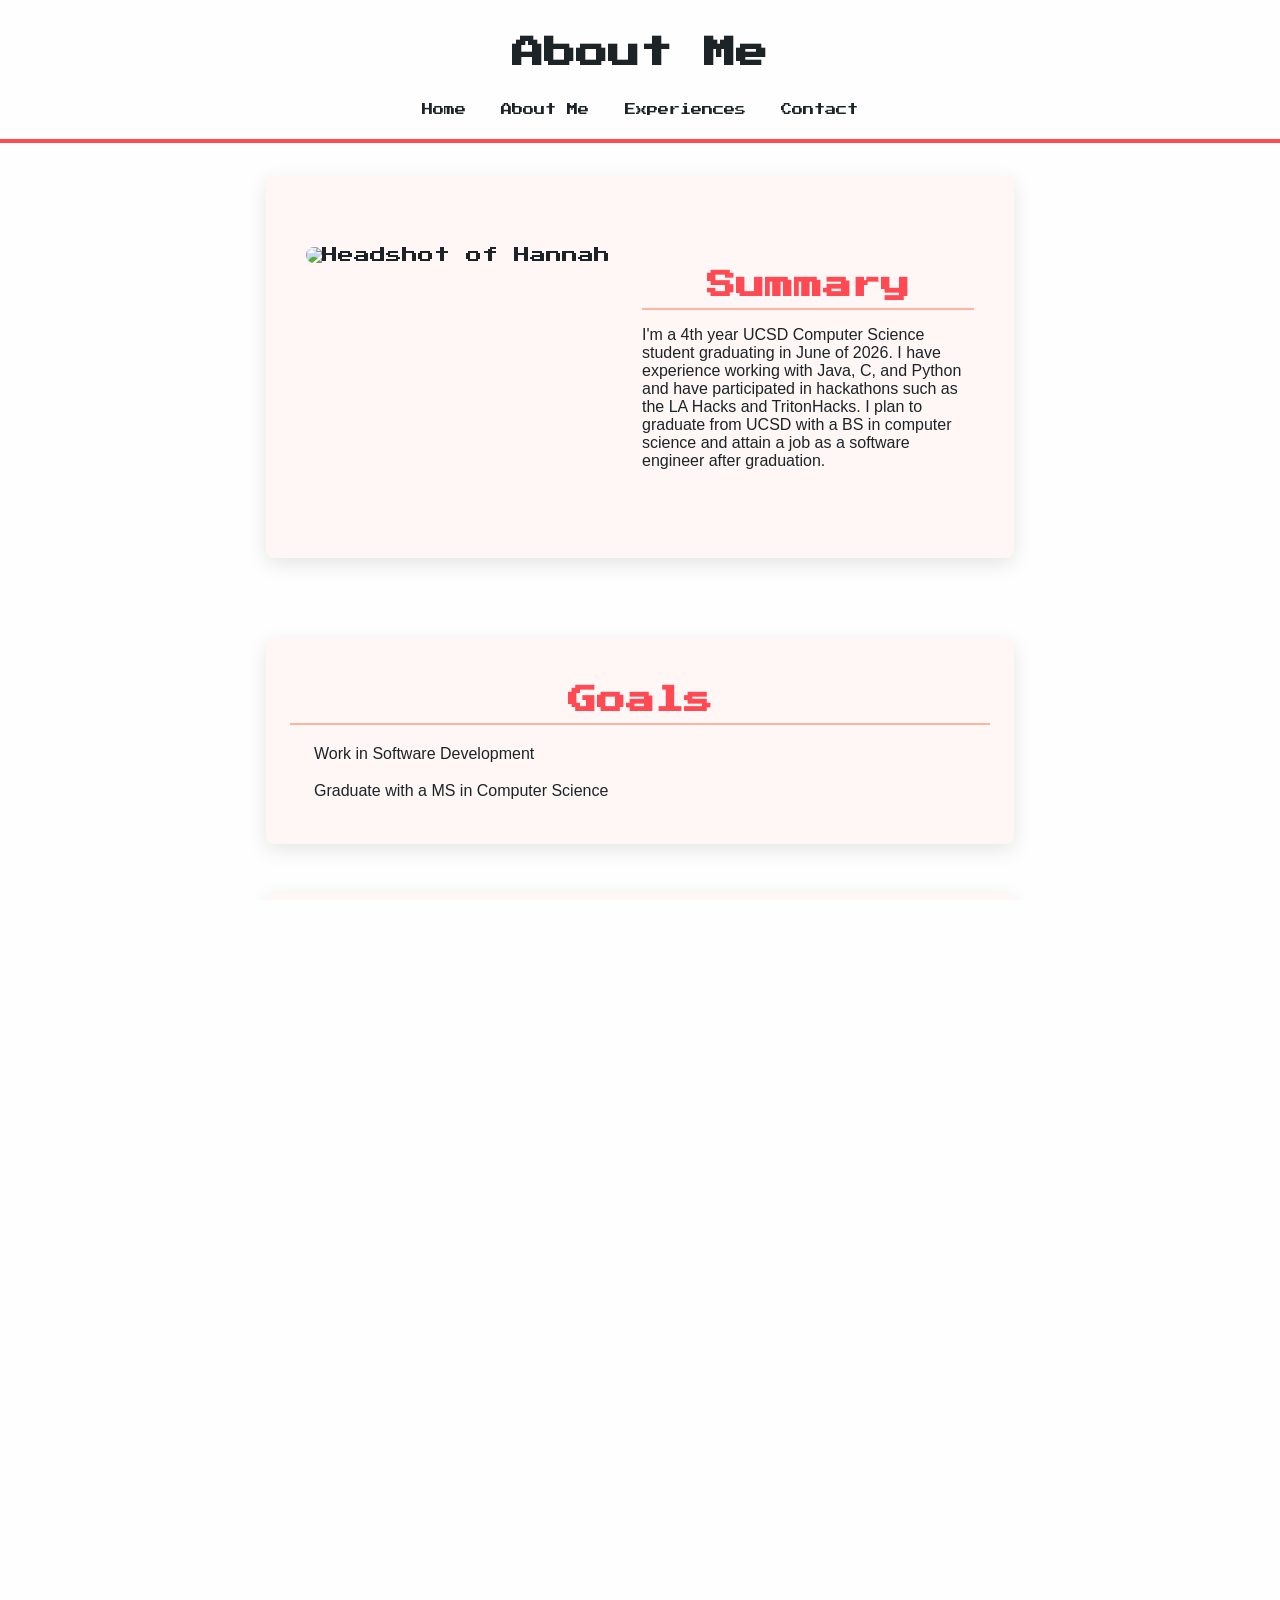
==== pages/aboutme.html @ 8ab7c665 "update all pages to include smooth transistion" ====
<!DOCTYPE html>
<html lang="en">

<head>
	<meta charset="utf-8" />
	<meta name="description" content="About Me page for Hannah's Personal Portfolio" />
	<meta name="keywords" content="HTML, CSS, JavaScript" />
	<meta name="author" content="Hannah Coates" />
    <meta name="viewport" content="width=device-width, initial-scale=1">
	<title>Hannah's Personal Portfolio Website - About Me</title>
	<link href="../assets/favicon.ico" rel="icon" />
    <link href="../style.css" rel="stylesheet">
    <style>
        @view-transition {
            navigation: auto;
        }
    </style>
</head>

<body>
	<header>
        <h1>About Me</h1>
        <nav>
            <ul>
                <li>
                    <a href="../index.html">Home</a>
                </li>
                <li>
                    <a href="aboutme.html">About Me</a>
                </li>
                <li>
                    <a href="experiences.html">Experiences</a>
                </li>
                <li>
                    <a href="contact.html">Contact</a>
                </li>
            </ul>
        </nav>
    </header>

    <main>   
        <section id="summary">
            <div class="summary-container">
                <picture class="summary-image">
                    <source srcset="../assets/hannah2.avif" type="image/avif">
                    <source srcset="../assets/hannah2.webp" type="image/webp">
                    <img src="../assets/hannah2.jpg" alt="Headshot of Hannah">
                </picture>

                <div class="summary-text">
                    <h2>Summary</h2>
                    <p>I'm a 4th year UCSD Computer Science student graduating in June of 2026. I have experience working with Java, C, and Python and have participated in hackathons such as the LA Hacks and TritonHacks. I plan to graduate from UCSD with a BS in computer science and attain a job as a software engineer after graduation.</p>
                </div>
            </div>
        </section>

        <br>

        <section id="goals">
            <h2>Goals</h2>
            <ul>
                <li>Work in Software Development</li>
                <li>Graduate with a MS in Computer Science</li>
            </ul>
        </section>

        <br>

        <section id="skills">
            <h2>Skills</h2>

            <label for="java-skill">Java</label>
            <progress id="java-skill" value="90" max="100">90%</progress>

            <label for="c-skill">C</label>
            <progress id="c-skill" value="85" max="100">80%</progress>

            <label for="python-skill">Python</label>
            <progress id="python-skill" value="60" max="100">60%</progress>
        </section>

        <br>

        <section id="hobbies">
            <h2>Hobbies</h2>
                <ul>
                    <li>Crochet</li>
                    <li>Hiking 
                        <br>
                        <svg width="100px"  viewBox="0 0 235 168" fill="none" xmlns="http://www.w3.org/2000/svg">
                            <path d="M80.5404 0L161.081 168H0L80.5404 0Z" fill="#D9D9D9"/>
                            <path d="M80.5404 0L161.081 168H0L80.5404 0Z" fill="#D9D9D9"/>
                            <path d="M160.287 167.5H0.793289L80.5404 1.15625L160.287 167.5Z" fill="#57565C" stroke="#3C3C3C" stroke-width="3px"/>
                            <path d="M233.686 167.5H80.3949L157.04 34.0039L233.686 167.5Z" fill="#57565C" stroke="#3C3C3C" stroke-width="3px"/>
                            <path d="M157.54 33L181.789 76.5H133.292L157.54 33Z" fill="white"/>
                            <path d="M157.54 33L181.789 76.5H133.292L157.54 33Z" fill="white"/>
                            <path d="M80.5404 0L107.387 57.75H53.6936L80.5404 0Z" fill="white"/>
                        </svg>
                    </li>
                    <li>Knitting</li>
                </ul>
        </section>
    </main>

    <footer>
		<p>This page was made by Hannah Coates</p>
        <button id="theme-toggle">Toggle Theme</button> 
	</footer>

    <script src="../script.js"></script>
</body>

</html>
---- style.css ----
@charset "utf-8";

/* === Root Variables === */
@import url('https://fonts.googleapis.com/css2?family=Press+Start+2P&display=swap');

:root {
    color-scheme: light dark;

    --accent: color(display-p3 1 0.36 0.36);
    --accent-2: color(display-p3 1 0.72 0.64);
    --bg: color-mix(in srgb, white 90%, color(display-p3 0.97 0.97 0.98));
    --text: color(display-p3 0.12 0.14 0.15);
    --card-bg: color-mix(in srgb, white 95%, var(--accent) 5%);
    --header-height: 8.5rem;
    --page-gutter: 2rem;
    --card-radius: 0.5rem;
    --card-shadow: 0 8px 18px color-mix(in srgb, rgba(0,0,0,0.6) 80%, var(--accent) 20%);
    --ui-speed: 240ms;
}

html.dark {
    --bg: color-mix(in srgb, black 90%, color(display-p3 0.1 0.1 0.1));
    --text: color(display-p3 0.94 0.94 0.94);
    --card-bg: color-mix(in srgb, rgb(45, 39, 39) 80%, var(--accent-2) 20%);
    --card-shadow: 0 8px 18px color-mix(in srgb, rgba(231,231,231,0.6) 80%, var(--accent-2) 20%);
}

html.fun {
    --bg: color(display-p3 0.85 0.92 0.95);       
    --text: color(display-p3 0.10 0.15 0.10);    
    --card-bg: color(display-p3 0.75 0.85 0.80); 
    --accent: color(display-p3 0.30 0.60 0.95); 
    --accent-2: color(display-p3 0.65 0.45 0.25);
    --card-shadow: 0 8px 18px rgba(50, 100, 120, 0.35);
}

html, body {
    width: 100%;
    margin: 0;
    padding: 0;
    height: 100%;
    background: var(--bg);
    color: var(--text);
    font-family: 'Press Start 2P', system-ui, -apple-system, "Segoe UI", Roboto, "Helvetica Neue", Arial, sans-serif;
    font-size: 16px;
    overflow-x: hidden;
}

body {
    display: grid;
    grid-template-rows: auto 1fr auto;
    min-height: 100dvh;
}

h2 {
    color: var(--accent);
    text-align: center;
}

h3 {
    color: var(--accent-2);
    text-align: center;
    font-size: 1rem;
}

/* === Header / Navigation === */
header {
    position: sticky;
    top: 0;
    left: 0;
    right: 0;
    z-index: 10;
    background-color: var(--bg);
    border-bottom: 4px solid var(--accent);
    padding: 1rem 2rem;
    display: flex;
    flex-direction: column;
    align-items: center;
    text-align: center;
}

header nav ul {
    display: flex;
    flex-wrap: wrap;
    justify-content: center;
    gap: 1rem;
    list-style: none;
    padding: 0;
    margin: 0.5rem 0;
}

header nav a {
    font-size: 0.7rem;
    padding: 0.45rem 0.6rem;
    border-radius: 0.25rem;
    color: var(--text);
    text-decoration: none;
    transition: transform var(--ui-speed) ease, color var(--ui-speed) ease;
}

header nav a:hover {
    color: var(--accent);
    transform: translateY(-2px) scale(1.02);
}

#work-experiences a {
    color: var(--accent);
    font-weight: bold;
    transition: transform var(--ui-speed) ease, color var(--ui-speed) ease;
}

#work-experiences a:hover {
    color: var(--accent-2);
}

/* === Main Content === */
main {
    max-width: 100%;
    padding: 0 1rem;
    margin: auto;
}

main p,
main ul {
    font-family: 'Roboto', sans-serif;
}

#home-page { 
  background-image: url("./assets/ucsd.png"); 
  background-size: cover; 
  background-position: center;
  background-repeat: no-repeat;
  background-attachment: fixed;
  min-height: 100vh; width: 100%; 
  margin: 0; display: flex; 
  flex-direction: column; 
  align-items: center; 
  justify-content: center; 
  color: white;
  text-shadow: 1.5px 1.5px 4.5px rgba(0,0,0,0.7); 
  text-align: center; 
  p {
    font-family: 'Roboto', sans-serif;
    font-size: 1.5rem;
  }
}

section {
    max-width: 700px;
    margin: 2rem auto;
    padding: 1.5rem;
    background-color: var(--card-bg);
    border-radius: var(--card-radius);
    box-shadow: 0 6px 20px rgba(0,0,0,0.1);
}

section h2 {
    font-size: 1.8rem;
    margin-bottom: 1rem;
    border-bottom: 2px solid var(--accent-2);
    padding-bottom: 0.5rem;
}

section ul {
    padding-left: 1.5rem;
}

section ul li {
    margin-bottom: 0.75rem;
    line-height: 1.6;
    display: flex;
    align-items: center;
    gap: 0.5rem;
}

/* === Dialog === */ 
dialog button, #theme-toggle { 
  margin-top: 0.5rem; 
  border: none; 
  background-color: var(--text); 
  color: var(--bg); 
  font-family: "Press Start 2P", cursive; 
  font-size: 0.5rem; 
  padding: 0.4rem 0.8rem; 
  cursor: pointer; 
  border-radius: var(--card-radius, 5px); 
} 

dialog button:hover { 
  background-color: var(--accent); 
} 

dialog { 
  text-align: center; 
  border-radius: var(--card-radius, 5px); 
} 

dialog p { 
  font-family: "Press Start 2P", cursive; 
} 

dialog[open] { 
  animation: fadeInDialog 0.4s ease forwards; 
}

/* Fade-in animation for dialog */ 
@keyframes fadeInDialog { 
  from { opacity: 0; transform: scale(0.95); } 
  to { opacity: 1; transform: scale(1); } 
}

/* === Info Cards === */
info-card {
    display: block;
    background-color: var(--card-bg);
    border: 3px solid var(--accent);
    border-radius: var(--card-radius);
    padding: 1rem;    
    box-shadow: 0 4px 8px var(--card-shadow);
    margin: 1rem auto;
    width: 100%;
    text-align: center;
    box-sizing: border-box;
    transition: transform 0.3s ease, box-shadow 0.3s ease;
    max-width: 600px;
}

info-card:hover {
    transform: scale(1.03);
    box-shadow: var(--card-shadow);
}

info-card .card-header {
    display: flex;
    flex-direction: column;
    align-items: center;
    justify-content: center;
    gap: 0.5rem;
    margin-bottom: 1rem;
}

info-card .card-logo {
    width: 80px;
    height: auto;
    object-fit: contain;
}

info-card h3 {
    margin-top: 0;
    font-family: 'Press Start 2P', monospace;
}

info-card p,
info-card ul {
    font-family: 'Roboto', sans-serif;
    line-height: 1.5;
    font-size: 0.9rem;
}

info-card:has(img) {
  border-color: var(--accent);
  border-style: dotted;
  border-width: 2px;
}

.skill {
    background-color: var(--accent);
    color: var(--bg);
    padding: 0.1em 0.4em;
    border-radius: 0.3em;
}

/* === Skills Section === */
#skills {
    display: flex;
    flex-direction: column;
    gap: 1rem;
    max-width: 700px;
    margin: 0 auto;
}

#skills label {
    display: block;
    font-weight: bold;
    margin-bottom: 0.25rem;
}

#skills progress {
    width: 100%;
    height: 1rem;
    border-radius: 5px;
    appearance: none;
}

#skills progress::-webkit-progress-bar { background-color: var(--bg); }
#skills progress::-webkit-progress-value { background-color: var(--accent); }

/* === Summary Section === */
.summary-container {
    display: flex;
    gap: 2rem;
    flex-wrap: wrap;
    max-width: 800px;
    margin: 2rem auto;
    padding: 1rem;
}

.summary-image img {
    width: 230px;
    height: auto;
    border-radius: 10px;
    object-fit: cover;
}

.summary-text { 
  flex: 1; 
}

#swe-image {
  display: block;
  width: min(80%, 350px);
  height: auto;
  margin: 0 auto;
  object-fit: cover;
}

/* === Contact Form === */
.contact-container, .contact-form {
    max-width: 700px;
    margin: 2rem auto;
    padding: 1.5rem;
    color: var(--text);
    background-color: var(--card-bg);
    border: 2px solid var(--accent);
    border-radius: var(--card-radius);
    box-shadow: 0 6px 16px rgba(0,0,0,0.15);
    text-align: center;
}

.contact-form fieldset { border: none; padding: 0; }
.contact-form legend { font-size: 1.2rem; font-weight: bold; margin-bottom: 1rem; color: var(--accent); }
.contact-form label { display: block; text-align: left; margin-top: 1rem; font-weight: bold; }
.contact-form input,
.contact-form textarea {
    width: 100%; padding: 0.6rem; margin-top: 0.3rem; border: 1px solid #ccc; border-radius: var(--card-radius);
    font-family: 'Roboto', sans-serif; font-size: 0.95rem; box-sizing: border-box;
}
.contact-form textarea { resize: vertical; }
.contact-form button {
    margin-top: 1.5rem; padding: 0.6rem 1.2rem;
    font-family: 'Press Start 2P', cursive;
    font-size: 0.85rem;
    color: var(--bg);
    background-color: var(--accent);
    border: none;
    border-radius: var(--card-radius);
    cursor: pointer;
    transition: transform 0.2s ease, background-color 0.2s ease;
}
.contact-form button:hover {
    background-color: var(--accent-2);
    transform: translateY(-2px) scale(1.02);
}

/* === Experience === */
.experience-links, .load-data {
    display: flex;
    justify-content: center;
    gap: 2rem;
    margin: 2rem 0;
    flex-wrap: wrap;
}

.exp-link, .data-link {
    display: inline-block;
    background-color: var(--card-bg);
    color: var(--accent);
    text-decoration: none;
    font-weight: bold;
    font-size: 1rem;
    padding: 1rem 2rem;
    border-radius: var(--card-radius);
    box-shadow: 0 4px 10px rgba(0,0,0,0.15);
    text-align: center;
    transition: transform 0.2s ease, box-shadow 0.2s ease;
}

.exp-link:hover, .data-link:hover { transform: translateY(-3px) scale(1.05); box-shadow: 0 6px 15px rgba(0,0,0,0.2); }

/* === Footer === */
footer {
    text-align: center;
    font-size: 0.6rem;
    padding: 1rem;
    border-top: 4px solid var(--accent);
    background-color: var(--bg);
}

/* === Responsive Queries === */
@media screen and (max-width: 768px) {
    .experience-links { flex-direction: column; gap: 1rem; align-items: center; }
    .exp-link { width: 80%; }
    .summary-container { flex-direction: column; align-items: center; text-align: center; }

    header nav ul {
        flex-direction: column;
        gap: 0.5rem;
        align-items: center;
        margin: 0.5rem 0;
        padding: 0;
    }

    header nav a {
        width: 80%;         
        text-align: center;
    }
}

@media screen and (max-width: 480px) {

  section {
    width: 100%;
    padding: 1rem;
    margin: 1rem auto;
    box-sizing: border-box;
  }

  h1 {
    font-size: 1rem;
  }

  info-card {
    width: 90%;
    max-width: none;
    margin: 0 auto 1rem auto;
  }

  .experience-links {
    flex-direction: column;
    align-items: center;
    width: 100%;
    padding: 0 1rem;
    box-sizing: border-box;
  }

  .exp-link {
    width: 90%;
  }
}
/* Focus outline for accessibility */
.contact-form input:focus,
.contact-form textarea:focus,
.contact-form button:focus {
  outline: 3px solid #005fcc;
  outline-offset: 2px;
}

/* Base input style */
input,
textarea {
  border: 2px solid #ccc;
  padding: 0.4rem 0.6rem;
  border-radius: 6px;
  font-size: 1rem;
  transition: 0.2s;
}
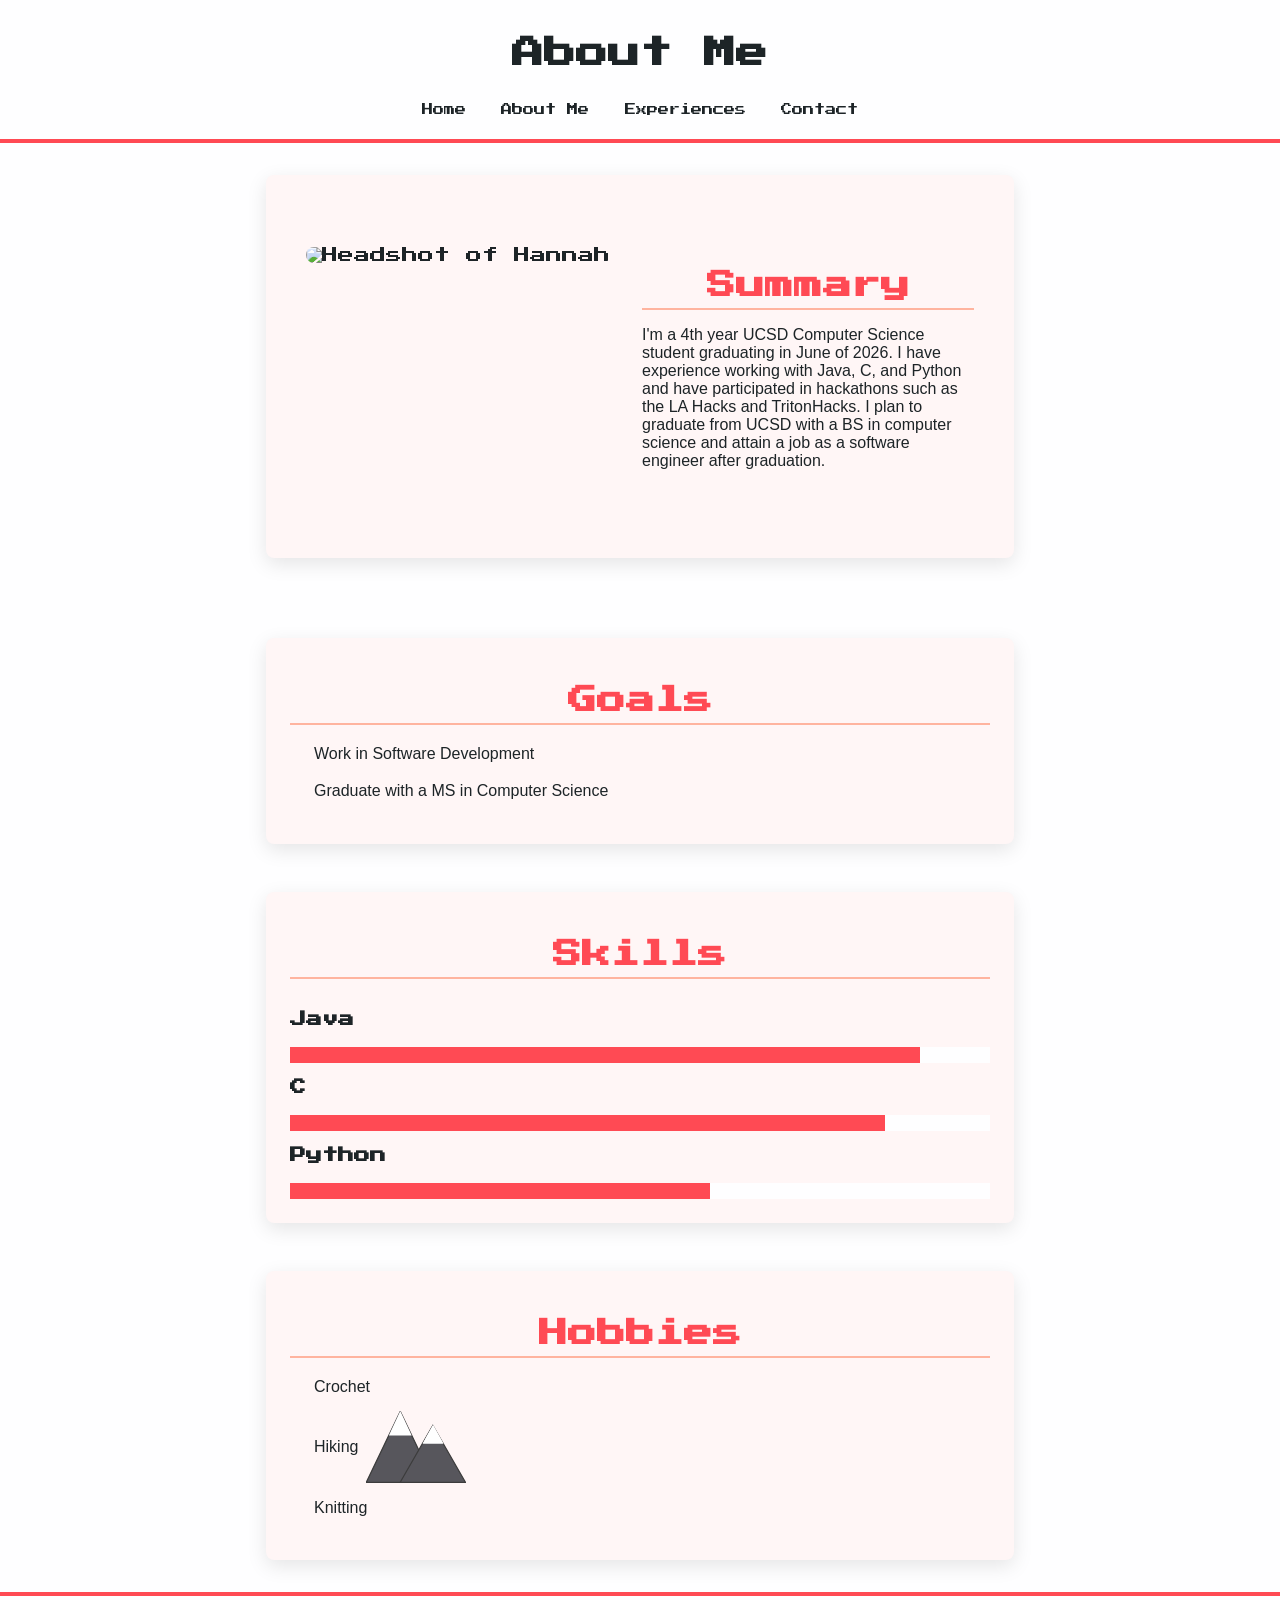
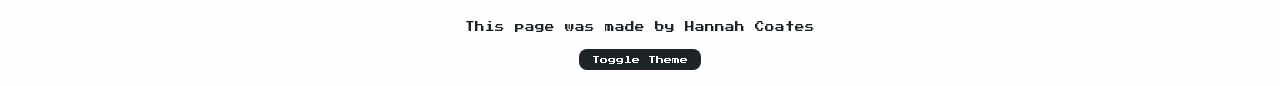
==== commit 8355fbdf: "feature: scroll to top button" ====
--- a/pages/aboutme.html
+++ b/pages/aboutme.html
@@ -107,6 +107,8 @@
         <button id="theme-toggle">Toggle Theme</button> 
 	</footer>
 
+    <button id="back-to-top">↑</button>
+    <script src="../scroll_script.js"></script>
     <script src="../script.js"></script>
 </body>
 
--- a/style.css
+++ b/style.css
@@ -38,7 +38,6 @@
     width: 100%;
     margin: 0;
     padding: 0;
-    height: 100%;
     background: var(--bg);
     color: var(--text);
     font-family: 'Press Start 2P', system-ui, -apple-system, "Segoe UI", Roboto, "Helvetica Neue", Arial, sans-serif;
@@ -465,3 +464,32 @@
   transition: 0.2s;
 }
 
+/* Back to Top Button styled to match site */
+#back-to-top {
+    position: fixed;
+    bottom: 30px;
+    right: 30px;
+    width: 50px;
+    height: 50px;
+    background-color: var(--accent);
+    color: var(--bg);
+    border: 2px solid var(--accent-2);
+    border-radius: var(--card-radius);
+    font-family: 'Press Start 2P', cursive;
+    font-size: 16px;
+    display: none;
+    align-items: center;
+    justify-content: center;
+    cursor: pointer;
+    z-index: 1000;
+    transition: transform 0.3s ease, background-color 0.3s ease, box-shadow 0.3s ease;
+    box-shadow: 0 4px 10px var(--card-shadow);
+}
+
+/* Hover effect matching other buttons */
+#back-to-top:hover {
+    background-color: var(--accent-2);
+    transform: translateY(-2px) scale(1.05);
+    box-shadow: 0 6px 15px var(--card-shadow);
+}
+
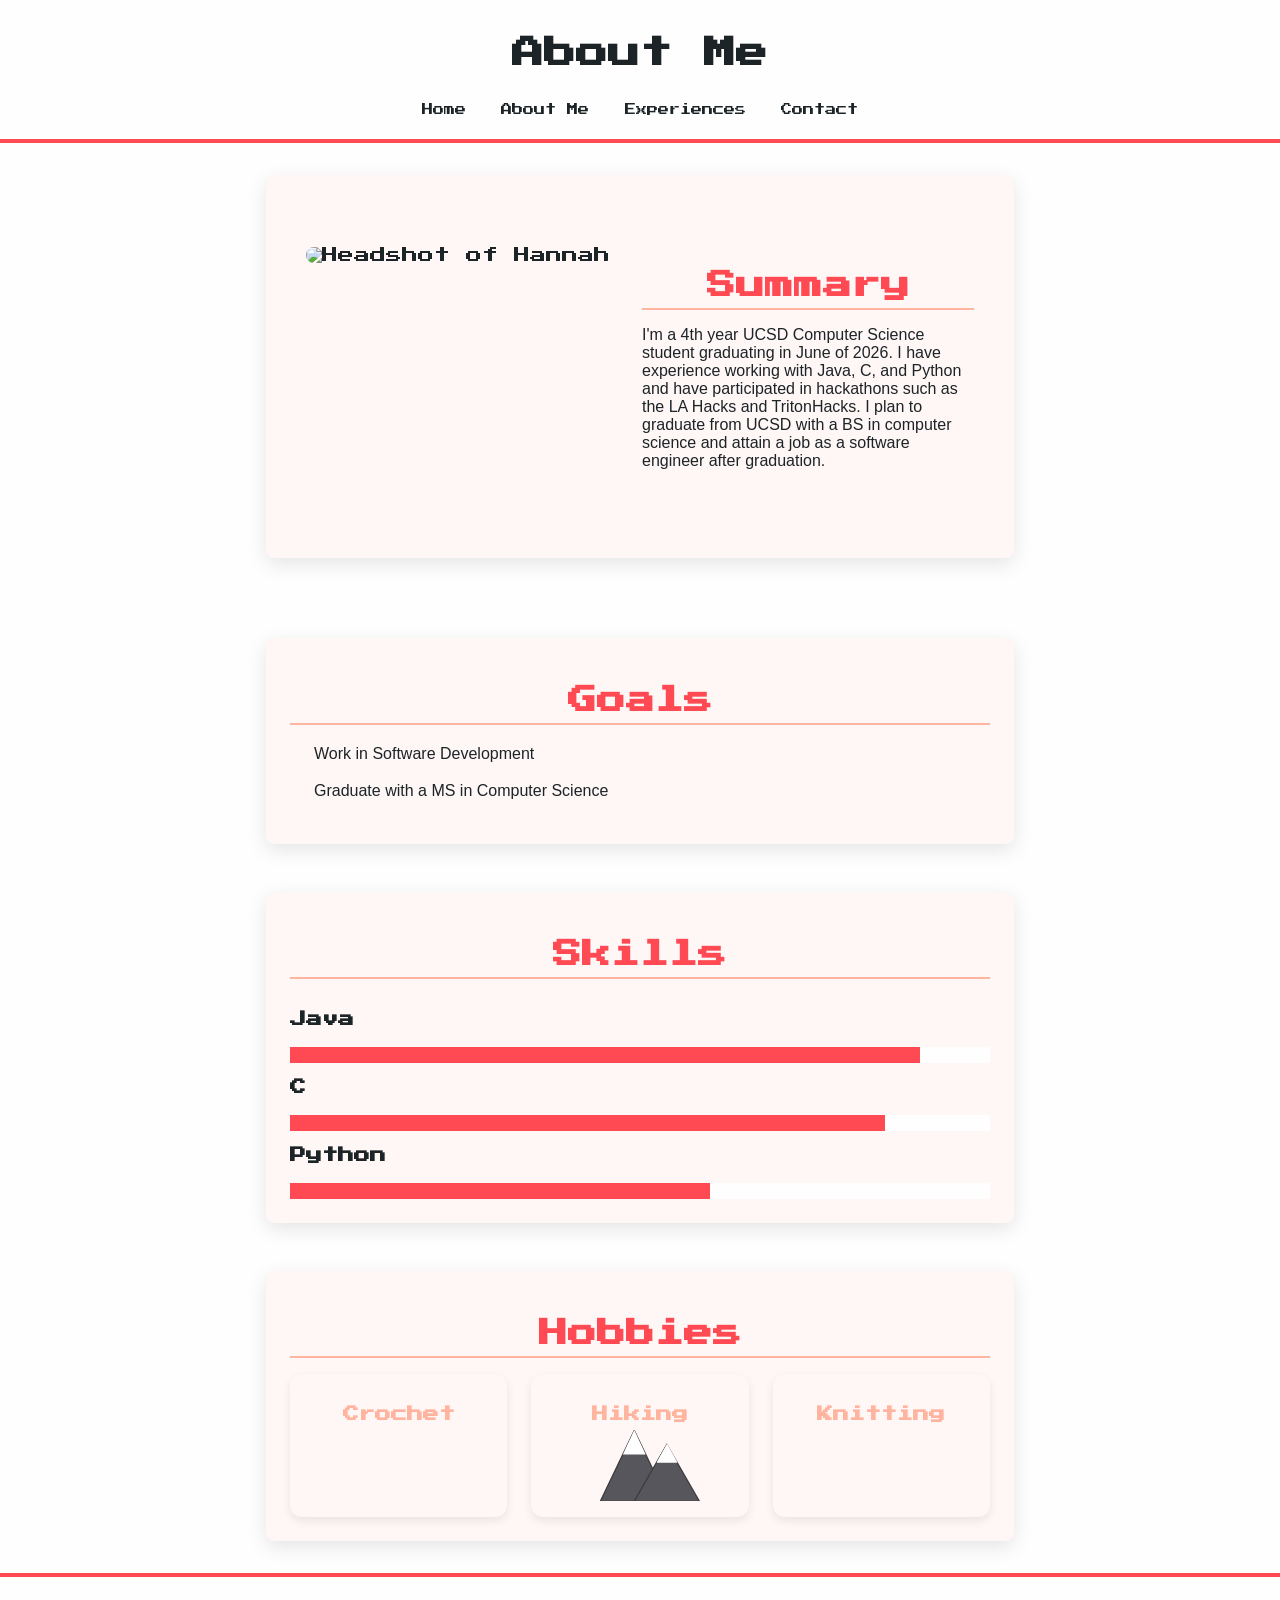
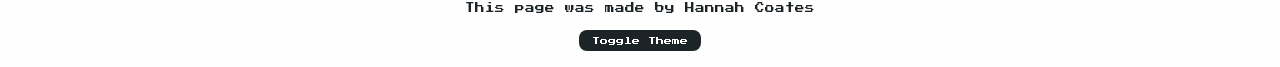
==== commit da4f6044: "create hobby card" ====
--- a/pages/aboutme.html
+++ b/pages/aboutme.html
@@ -83,10 +83,15 @@
 
         <section id="hobbies">
             <h2>Hobbies</h2>
-                <ul>
-                    <li>Crochet</li>
-                    <li>Hiking 
-                        <br>
+
+            <div class="hobby-grid">
+                <hobby-card>
+                    <h3>Crochet</h3>
+                </hobby-card>
+
+                <hobby-card>
+                    <h3>Hiking</h3>
+                    <div class="hobby-icon">
                         <svg width="100px"  viewBox="0 0 235 168" fill="none" xmlns="http://www.w3.org/2000/svg">
                             <path d="M80.5404 0L161.081 168H0L80.5404 0Z" fill="#D9D9D9"/>
                             <path d="M80.5404 0L161.081 168H0L80.5404 0Z" fill="#D9D9D9"/>
@@ -96,9 +101,13 @@
                             <path d="M157.54 33L181.789 76.5H133.292L157.54 33Z" fill="white"/>
                             <path d="M80.5404 0L107.387 57.75H53.6936L80.5404 0Z" fill="white"/>
                         </svg>
-                    </li>
-                    <li>Knitting</li>
-                </ul>
+                    </div>
+                </hobby-card>
+
+                <hobby-card>
+                    <h3>Knitting</h3>
+                </hobby-card>
+            </div>
         </section>
     </main>
 
--- a/style.css
+++ b/style.css
@@ -209,7 +209,10 @@
 }
 
 /* === Info Cards === */
+
+/* Flip container */
 info-card {
+    perspective: 1000px;
     display: block;
     background-color: var(--card-bg);
     border: 3px solid var(--accent);
@@ -218,30 +221,61 @@
     box-shadow: 0 4px 8px var(--card-shadow);
     margin: 1rem auto;
     width: 100%;
+    height: 250px;
     text-align: center;
     box-sizing: border-box;
     transition: transform 0.3s ease, box-shadow 0.3s ease;
     max-width: 600px;
+    border: 2px solid var(--accent-2);
 }
 
 info-card:hover {
     transform: scale(1.03);
     box-shadow: var(--card-shadow);
-}
-
-info-card .card-header {
-    display: flex;
-    flex-direction: column;
+    border: 2px solid var(--accent);
+}
+
+info-card .card-inner {
+    position: relative;
+    width: 100%;
+    height: 100%;
+    transition: transform 0.6s ease;
+    transform-style: preserve-3d;
+}
+
+info-card:hover .card-inner {
+    transform: rotateY(180deg);
+}
+
+info-card .card-front,
+info-card .card-back {
+    position: absolute;
+    width: 100%;
+    height: 100%;
+    backface-visibility: hidden;
+    border-radius: var(--card-radius);
+    display: flex;
     align-items: center;
     justify-content: center;
-    gap: 0.5rem;
-    margin-bottom: 1rem;
-}
-
-info-card .card-logo {
-    width: 80px;
-    height: auto;
-    object-fit: contain;
+    padding: 1rem;
+    box-sizing: border-box;
+    text-align: center;
+}
+
+info-card .card-front {
+    background-color: var(--card-bg);
+    color: var(--accent);
+    font-weight: bold;
+    font-size: 1.1rem;
+    border: 2px solid var(--accent);
+}
+
+info-card .card-back {
+    background-color: var(--card-bg);
+    color: var(--text);
+    transform: rotateY(180deg);
+    font-size: 0.9rem;
+    border: 2px solid var(--accent-2);
 }
 
 info-card h3 {
@@ -254,12 +288,6 @@
     font-family: 'Roboto', sans-serif;
     line-height: 1.5;
     font-size: 0.9rem;
-}
-
-info-card:has(img) {
-  border-color: var(--accent);
-  border-style: dotted;
-  border-width: 2px;
 }
 
 .skill {
@@ -493,3 +521,35 @@
     box-shadow: 0 6px 15px var(--card-shadow);
 }
 
+.hobby-grid {
+    display: grid;
+    grid-template-columns: repeat(auto-fit, minmax(180px, 1fr));
+    gap: 1.5rem;
+    margin-top: 1rem;
+}
+
+hobby-card {
+    background: var(--card-bg, #f7f7f7);
+    border-radius: 12px;
+    padding: 1rem;
+    text-align: center;
+    box-shadow: 0 4px 10px rgba(0,0,0,0.08);
+    transition: transform 0.25s ease, box-shadow 0.25s ease;
+}
+
+hobby-card:hover {
+    transform: translateY(-6px);
+    box-shadow: 0 6px 15px rgba(0,0,0,0.15);
+}
+
+hobby-card h3 {
+    margin-bottom: 0.5rem;
+}
+
+.hobby-icon {
+    margin-top: 0.5rem;
+    width: 80px;
+    height: auto;
+    margin-left: auto;
+    margin-right: auto;
+}
